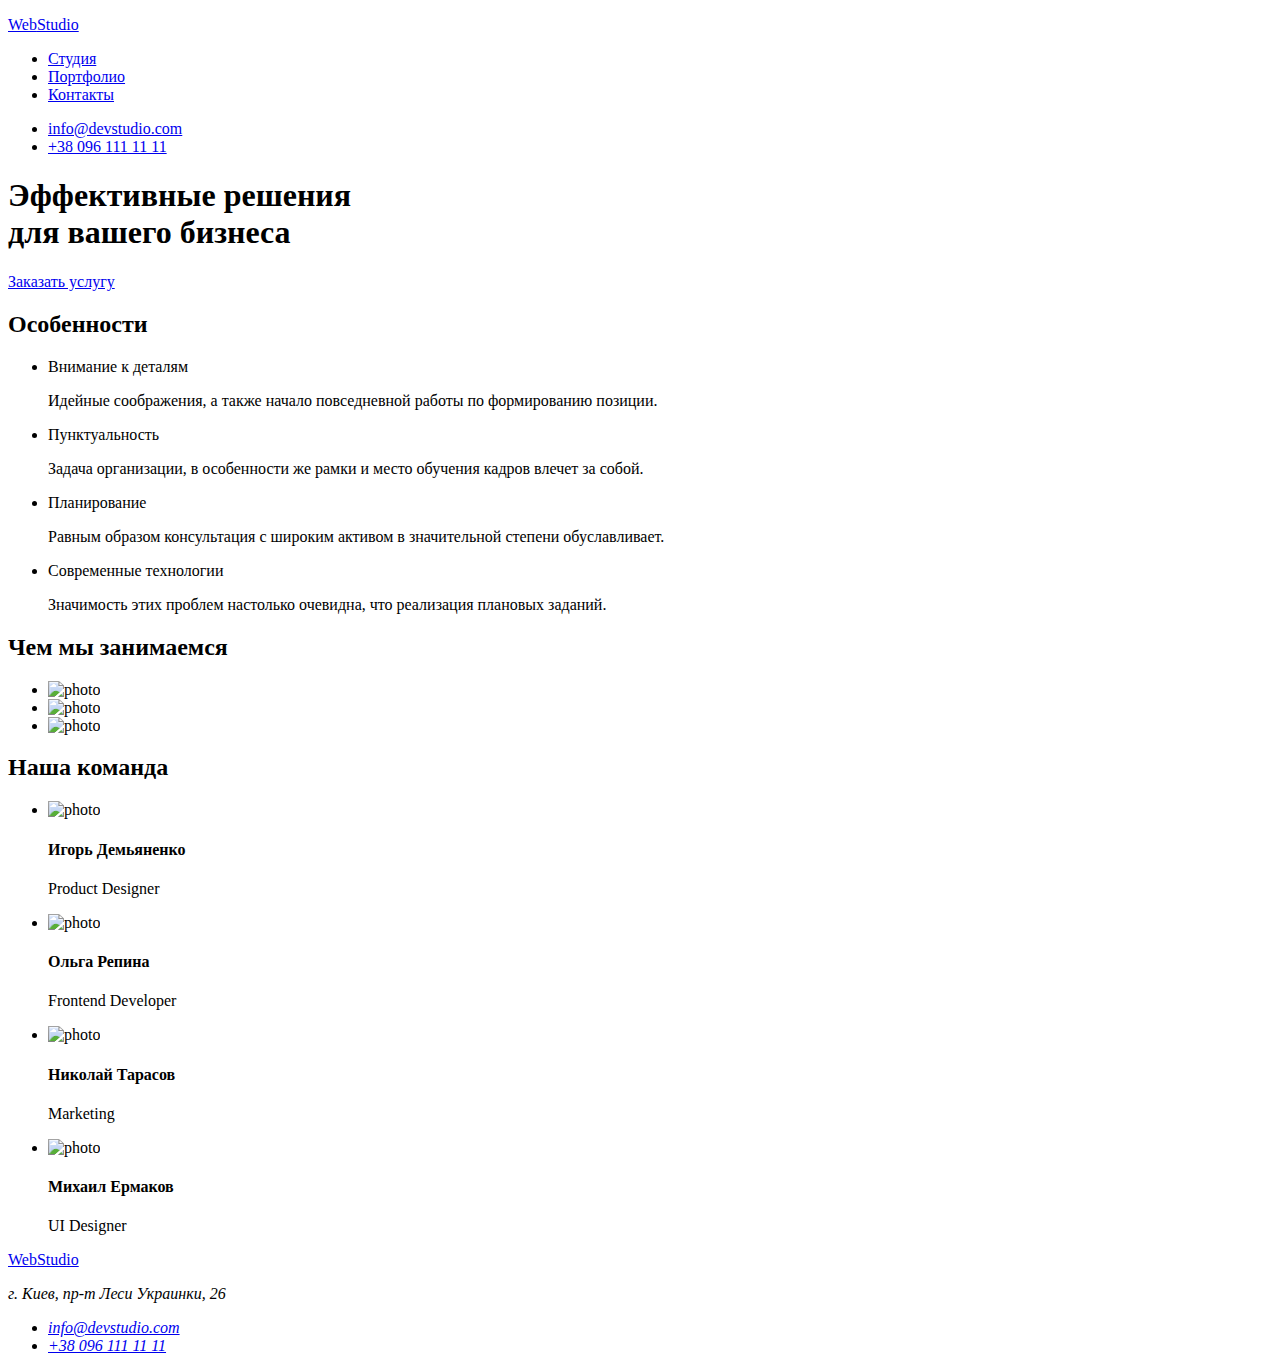
==== index.html @ 4bb5bd7a "create index html" ====
<!DOCTYPE html>
<html lang="ru">

<head>
    <meta charset="UTF-8" />
    <meta name="viewport" content="width=device-width, initial-scale=1.0" />
    <title>Главная</title>
    <!-- =fallback заменяем =swap не скачет шрифт-->
    <link
        href="https://fonts.googleapis.com/css2?family=Raleway:wght@700&amp;family=Roboto:wght@400;500;700;900&amp;display=fallback"
        rel="stylesheet" />
    <link rel="stylesheet" href="./CSS/normalize.css" />
    <link rel="stylesheet" href="./CSS/style.css" />
</head>

<body>
    <header>
        <!-- шапка, навигация -->
        <nav>
            <p class="logo">
                <a href="#" class="focused"><span class="logo-blue">Web</span>Studio</a>
            </p>
            <ul class="main-menu list">
                <li class="main-menu item">
                    <a href="#" class="focused current">Студия</a>
                </li>
                <li class="main-menu item">
                    <a href="./portfolio.html" class="focused">Портфолио</a>
                </li>
                <li class="main-menu-item">
                    <a href="#contact" class="focused">Контакты</a>
                </li>
            </ul>
        </nav>
        <!-- шапка, контакты контакты не навигация!-->
        <ul class="main-menu contact list">
            <li class="main-menu contact item">
                <a href="mailto:info@devstudio.com" class="focused contact-link">info@devstudio.com</a>
            </li>
            <li class="main-menu contact item">
                <a href="tel:+380961111111" class="focused contact-link">+38 096 111 11 11</a>
            </li>
        </ul>
    </header>
    <!-- тело -->
    <main class="main-content">
        <!-- баннер -->

        <div class="picture-banner">
            <section>
                <h1 class="order-title">Эффективные решения<br />для вашего бизнеса</h1>
                <a href="#" class="button">Заказать услугу</a>
            </section>
        </div>

        <!--  особенности -->
        <section class="features">
            <h2 class="features-title">Особенности</h2>
            <!-- скрыть элемент  -->

            <ul class="features-list list">
                <li class="features-list-item">
                    <p class="features-uppercase">Внимание к деталям</p>
                    <span class="features-list-text">Идейные соображения, а также начало повседневной работы по
                        формированию
                        позиции.</span>
                </li>
                <li class="features-list-item">
                    <p class="features-uppercase">Пунктуальность</p>
                    <span class="features-list-text">Задача организации, в особенности же рамки и место обучения кадров
                        влечет за собой.
                    </span>
                </li>
                <li class="features-list-item">
                    <p class="features-uppercase">Планирование</p>
                    <span class="features-list-text">Равным образом консультация с широким активом в значительной
                        степени
                        обуславливает.</span>
                </li>
                <li class="features-list-item">
                    <p class="features-uppercase">Современные технологии</p>
                    <span class="features-list-text">
                        Значимость этих проблем настолько очевидна, что реализация плановых заданий.
                    </span>
                </li>
            </ul>
        </section>
        <!-- чем мы занимаемся -->
        <section class="direction">
            <h2 class="direction-title">Чем мы занимаемся</h2>
            <ul class="direction-list list">
                <li class="direction-list-item">
                    <img src="images/box1.jpg" alt="photo" width="370" />
                </li>
                <li class="direction-list-item">
                    <img src="images/box2.jpg" alt="photo" width="370" />
                </li>
                <li class="direction-list-item">
                    <img src="images/box3.jpg" alt="photo" width="370" />
                </li>
            </ul>
        </section>
        <!-- наша команда -->
        <section class="team">
            <h2 class="team-title">Наша команда</h2>
            <ul class="time-list list">
                <li class="team-list item">
                    <img src="images/team1.jpg" alt="photo" width="270" />
                    <h4 class="name">Игорь Демьяненко</h4>
                    <p class="subtitle">Product Designer</p>
                </li>
                <li class="team-list item">
                    <img src="images/team2.jpg" alt="photo" width="270" />
                    <h4 class="name">Ольга Репина</h4>
                    <p class="subtitle">Frontend Developer</p>
                </li>
                <li class="team-list item">
                    <img src="images/team3.jpg" alt="photo" width="270" />
                    <h4 class="name">Николай Тарасов</h4>
                    <p class="subtitle">Marketing</p>
                </li>
                <li class="team-list item">
                    <img src="images/team4.jpg" alt="photo" width="270" />
                    <h4 class="name">Михаил Ермаков</h4>
                    <p class="subtitle">UI Designer</p>
                </li>
            </ul>
        </section>
    </main>
    <!-- подвал, лого и контакты -->
    <footer id="contact" class="main-footer">
        <p class="logo">
            <a href="#" class="focused logo-half"><span class="logo-blue">Web</span>Studio</a>
        </p>
        <address class="main-footer-addressbar">
            г. Киев, пр-т Леси Украинки, 26
        </address>
        <address>
            <ul class="list">
                <li>
                    <a href="mailto:info@devstudio.com" class="focused contact-link-footer">info@devstudio.com</a>
                </li>
                <li>
                    <a href="tel:+380961111111" class="focused contact-link-footer">+38 096 111 11 11</a>
                </li>
            </ul>
        </address>
    </footer>
</body>

</html>
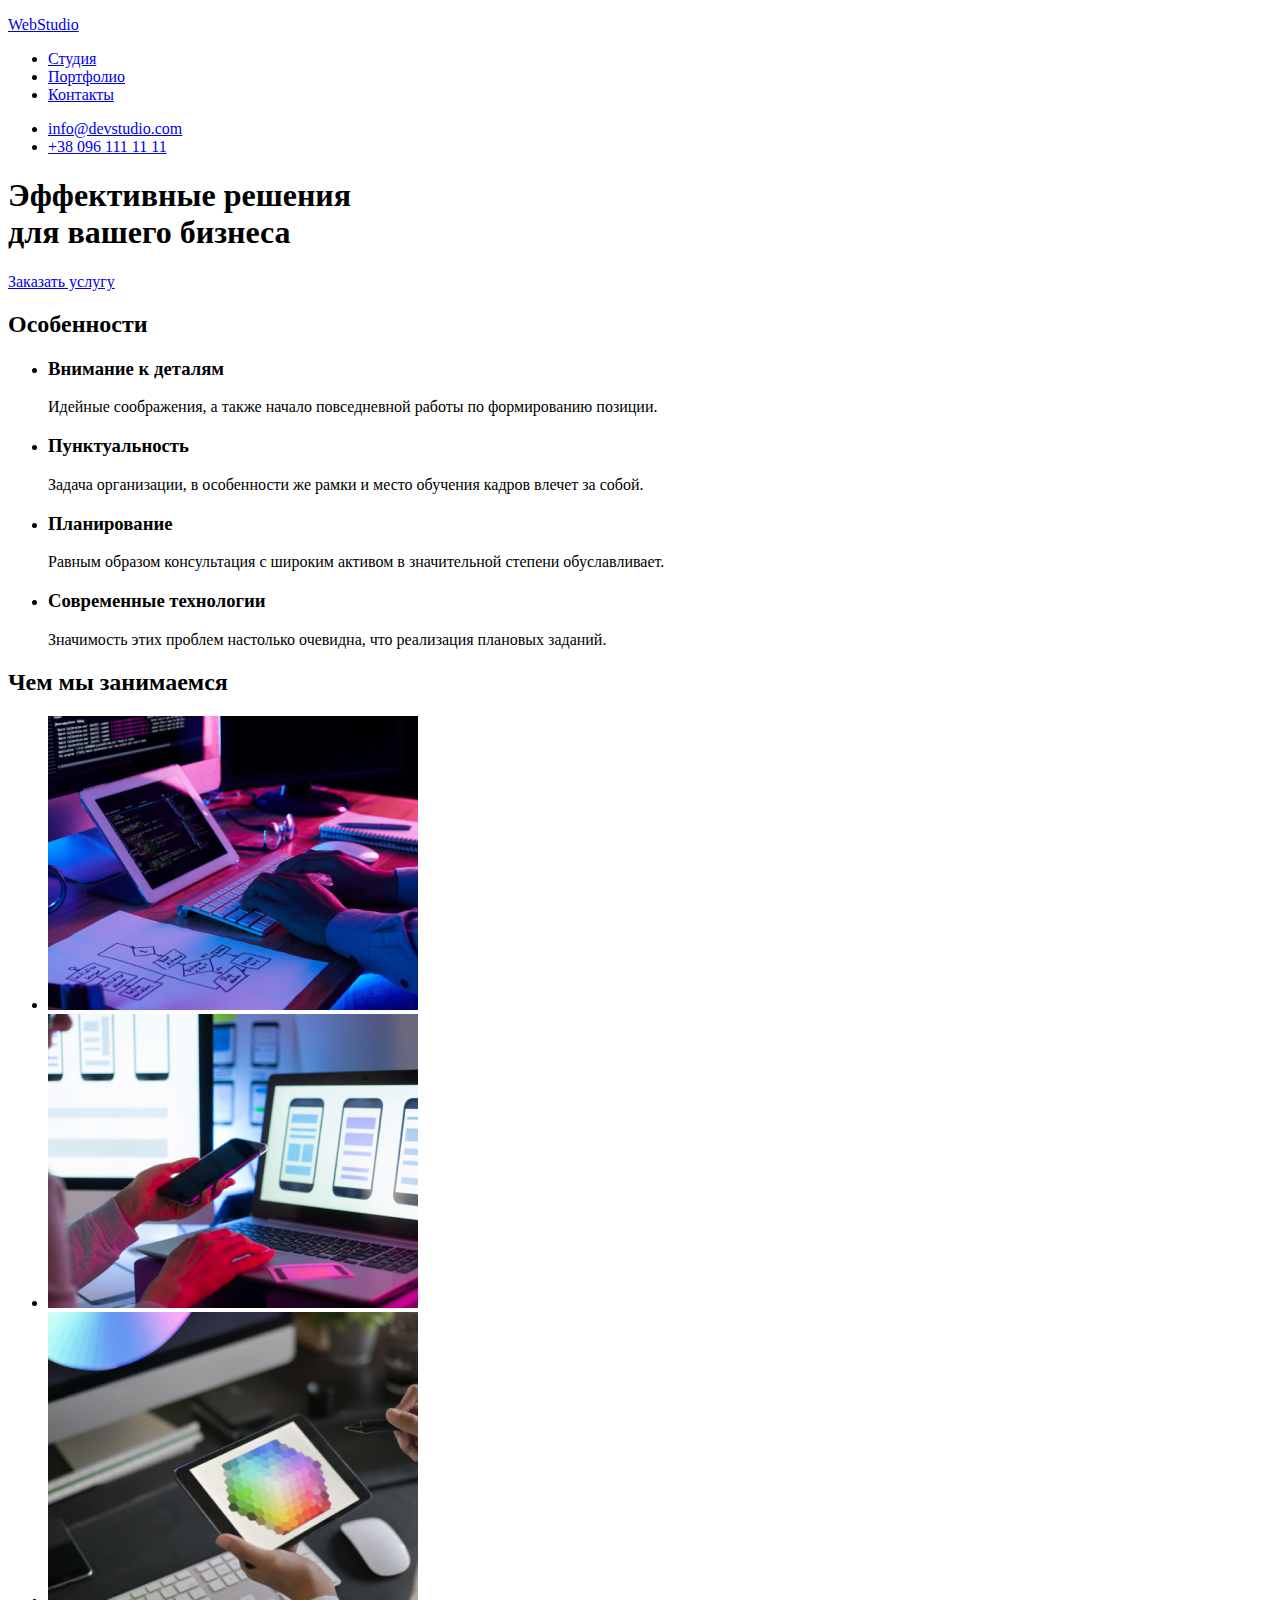
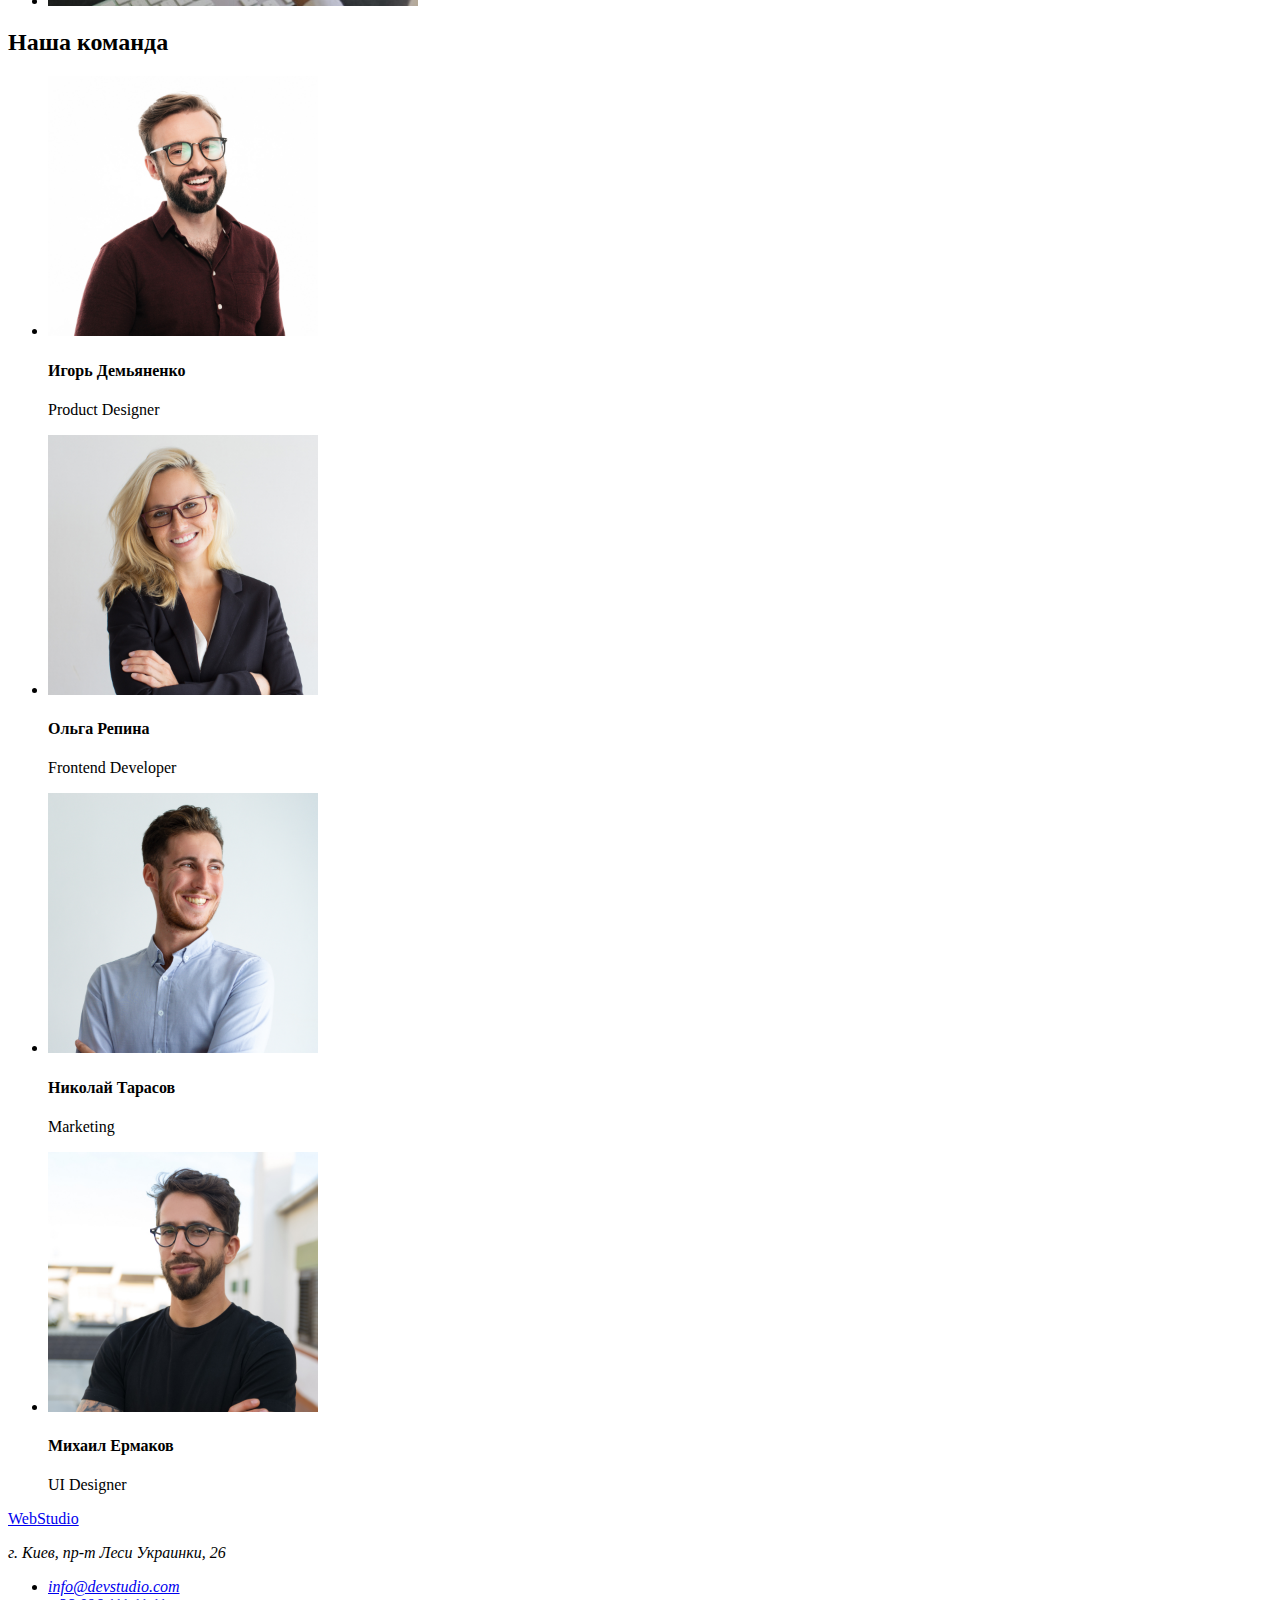
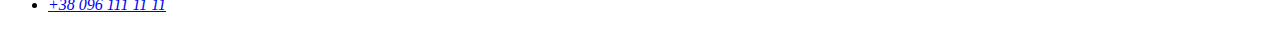
==== commit b7f27d91: "geometry" ====
--- a/index.html
+++ b/index.html
@@ -1,151 +1,175 @@
 <!DOCTYPE html>
 <html lang="ru">
-
-<head>
+  <head>
     <meta charset="UTF-8" />
     <meta name="viewport" content="width=device-width, initial-scale=1.0" />
     <title>Главная</title>
     <!-- =fallback заменяем =swap не скачет шрифт-->
     <link
-        href="https://fonts.googleapis.com/css2?family=Raleway:wght@700&amp;family=Roboto:wght@400;500;700;900&amp;display=fallback"
-        rel="stylesheet" />
+      href="https://fonts.googleapis.com/css2?family=Raleway:wght@700&amp;family=Roboto:wght@400;500;700;900&amp;display=fallback"
+      rel="stylesheet"
+    />
     <link rel="stylesheet" href="./CSS/normalize.css" />
     <link rel="stylesheet" href="./CSS/style.css" />
-</head>
+  </head>
 
-<body>
+  <body>
     <header>
-        <!-- шапка, навигация -->
-        <nav>
-            <p class="logo">
-                <a href="#" class="focused"><span class="logo-blue">Web</span>Studio</a>
-            </p>
-            <ul class="main-menu list">
-                <li class="main-menu item">
-                    <a href="#" class="focused current">Студия</a>
-                </li>
-                <li class="main-menu item">
-                    <a href="./portfolio.html" class="focused">Портфолио</a>
-                </li>
-                <li class="main-menu-item">
-                    <a href="#contact" class="focused">Контакты</a>
-                </li>
-            </ul>
+      <!-- шапка, навигация -->
+      <div class="nav-container">
+        <nav class="header">
+          <p class="logo">
+            <a href="#" class="focused"><span class="logo-blue">Web</span>Studio</a>
+          </p>
+          <ul class="main-menu list">
+            <li class="item">
+              <a href="#" class="focused current">Студия</a>
+            </li>
+            <li class="item">
+              <a href="./portfolio.html" class="focused">Портфолио</a>
+            </li>
+            <li class="main-menu item">
+              <a href="#contact" class="focused">Контакты</a>
+            </li>
+          </ul>
         </nav>
         <!-- шапка, контакты контакты не навигация!-->
         <ul class="main-menu contact list">
-            <li class="main-menu contact item">
-                <a href="mailto:info@devstudio.com" class="focused contact-link">info@devstudio.com</a>
-            </li>
-            <li class="main-menu contact item">
-                <a href="tel:+380961111111" class="focused contact-link">+38 096 111 11 11</a>
-            </li>
+          <li class="item">
+            <a href="mailto:info@devstudio.com" class="focused contact-link">info@devstudio.com</a>
+          </li>
+          <li class="item">
+            <a href="tel:+380961111111" class="focused contact-link">+38 096 111 11 11</a>
+          </li>
         </ul>
+      </div>
     </header>
     <!-- тело -->
     <main class="main-content">
-        <!-- баннер -->
+      <!-- баннер -->
+      <section class="maxindented picture-banner">
+        <div class="container-banner">
+          <h1 class="order-title">Эффективные решения<br />для вашего бизнеса</h1>
+          <a href="#" class="button">Заказать услугу</a>
+        </div>
+      </section>
+      <!--  особенности -->
+      <section>
+        <div class="container">
+          <h2 class="features-title">Особенности</h2>
+          <!-- скрыть элемент -->
+          <ul class="list flexlist featureslist">
+            <li class="fourrowel featureselement">
+              <h3 class="features-uppercase">Внимание к деталям</h3>
+              <p class="featurestext">
+                Идейные соображения, а также начало повседневной работы по формированию позиции.
+              </p>
+            </li>
+            <li class="fourrowel featureselement">
+              <h3 class="features-uppercase">Пунктуальность</h3>
+              <p class="featurestext">
+                Задача организации, в особенности же рамки и место обучения кадров влечет за собой.
+              </p>
+            </li>
+            <li class="fourrowel featureselement">
+              <h3 class="features-uppercase">Планирование</h3>
+              <p class="featurestext">
+                Равным образом консультация с широким активом в значительной степени обуславливает.
+              </p>
+            </li>
+            <li class="fourrowel featureselement">
+              <h3 class="features-uppercase">Современные технологии</h3>
+              <p class="featurestext">
+                Значимость этих проблем настолько очевидна, что реализация плановых заданий.
+              </p>
+            </li>
+          </ul>
+        </div>
+      </section>
+      <!-- чем мы занимаемся -->
+      <section class="indented">
+        <div class="container">
+          <h2>Чем мы занимаемся</h2>
+          <ul class="list flexlist dolist">
+            <li class="flexelement doelement">
+              <img src="./images/box1.jpg" alt="photo" width="370" class="img" />
+            </li>
+            <li class="flexelement doelement">
+              <img src="./images/box2.jpg" alt="photo" width="370" class="img" />
+            </li>
+            <li class="flexelement doelement">
+              <img src="./images/box3.jpg" alt="photo" width="370" class="img" />
+            </li>
+          </ul>
+        </div>
+      </section>
+      <!-- наша команда -->
 
-        <div class="picture-banner">
-            <section>
-                <h1 class="order-title">Эффективные решения<br />для вашего бизнеса</h1>
-                <a href="#" class="button">Заказать услугу</a>
-            </section>
+      <section class="indented team">
+        <div class="container">
+          <h2>Наша команда</h2>
+          <ul class="list flexlist comlist">
+            <li class="item fourrowel comelement">
+              <!-- <a href="" class="link"> -->
+              <img src="./images/team1.jpg" alt="photo" width="270" class="img" />
+              <div class="middling comcontent">
+                <h4 class="name">Игорь Демьяненко</h4>
+                <p class="subtitle">Product Designer</p>
+              </div>
+              <!-- </a> -->
+            </li>
+            <li class="item fourrowel comelement">
+              <!-- <a href="" class="link">-->
+              <img src="./images/team2.jpg" alt="photo" width="270" class="img" />
+              <div class="middling comcontent">
+                <h4 class="name">Ольга Репина</h4>
+                <p class="subtitle">Frontend Developer</p>
+              </div>
+              <!-- </a> -->
+            </li>
+            <li class="item fourrowel comelement">
+              <!-- <a href="" class="link"> -->
+              <img src="./images/team3.jpg" alt="photo" width="270" class="img" />
+              <div class="middling comcontent">
+                <h4 class="name">Николай Тарасов</h4>
+                <p class="subtitle">Marketing</p>
+              </div>
+              <!-- </a> -->
+            </li>
+            <li class="item fourrowel comelement">
+              <!-- <a href="" class="link">-->
+              <img src="./images/team4.jpg" alt="photo" width="270" class="img" />
+
+              <div class="middling comcontent">
+                <h4 class="name">Михаил Ермаков</h4>
+                <p class="subtitle">UI Designer</p>
+              </div>
+              <!-- </a> -->
+            </li>
+          </ul>
         </div>
-
-        <!--  особенности -->
-        <section class="features">
-            <h2 class="features-title">Особенности</h2>
-            <!-- скрыть элемент  -->
-
-            <ul class="features-list list">
-                <li class="features-list-item">
-                    <p class="features-uppercase">Внимание к деталям</p>
-                    <span class="features-list-text">Идейные соображения, а также начало повседневной работы по
-                        формированию
-                        позиции.</span>
-                </li>
-                <li class="features-list-item">
-                    <p class="features-uppercase">Пунктуальность</p>
-                    <span class="features-list-text">Задача организации, в особенности же рамки и место обучения кадров
-                        влечет за собой.
-                    </span>
-                </li>
-                <li class="features-list-item">
-                    <p class="features-uppercase">Планирование</p>
-                    <span class="features-list-text">Равным образом консультация с широким активом в значительной
-                        степени
-                        обуславливает.</span>
-                </li>
-                <li class="features-list-item">
-                    <p class="features-uppercase">Современные технологии</p>
-                    <span class="features-list-text">
-                        Значимость этих проблем настолько очевидна, что реализация плановых заданий.
-                    </span>
-                </li>
-            </ul>
-        </section>
-        <!-- чем мы занимаемся -->
-        <section class="direction">
-            <h2 class="direction-title">Чем мы занимаемся</h2>
-            <ul class="direction-list list">
-                <li class="direction-list-item">
-                    <img src="images/box1.jpg" alt="photo" width="370" />
-                </li>
-                <li class="direction-list-item">
-                    <img src="images/box2.jpg" alt="photo" width="370" />
-                </li>
-                <li class="direction-list-item">
-                    <img src="images/box3.jpg" alt="photo" width="370" />
-                </li>
-            </ul>
-        </section>
-        <!-- наша команда -->
-        <section class="team">
-            <h2 class="team-title">Наша команда</h2>
-            <ul class="time-list list">
-                <li class="team-list item">
-                    <img src="images/team1.jpg" alt="photo" width="270" />
-                    <h4 class="name">Игорь Демьяненко</h4>
-                    <p class="subtitle">Product Designer</p>
-                </li>
-                <li class="team-list item">
-                    <img src="images/team2.jpg" alt="photo" width="270" />
-                    <h4 class="name">Ольга Репина</h4>
-                    <p class="subtitle">Frontend Developer</p>
-                </li>
-                <li class="team-list item">
-                    <img src="images/team3.jpg" alt="photo" width="270" />
-                    <h4 class="name">Николай Тарасов</h4>
-                    <p class="subtitle">Marketing</p>
-                </li>
-                <li class="team-list item">
-                    <img src="images/team4.jpg" alt="photo" width="270" />
-                    <h4 class="name">Михаил Ермаков</h4>
-                    <p class="subtitle">UI Designer</p>
-                </li>
-            </ul>
-        </section>
+      </section>
     </main>
     <!-- подвал, лого и контакты -->
     <footer id="contact" class="main-footer">
-        <p class="logo">
-            <a href="#" class="focused logo-half"><span class="logo-blue">Web</span>Studio</a>
+      <div class="container">
+        <p class="footer logo">
+          <a href="#" class="focused logo-half"><span class="logo-blue">Web</span>Studio</a>
         </p>
-        <address class="main-footer-addressbar">
-            г. Киев, пр-т Леси Украинки, 26
+        <address class="main-footer-addressbar">г. Киев, пр-т Леси Украинки, 26</address>
+        <address>
+          <ul class="footerlist list">
+            <li class="item">
+              <a href="mailto:info@devstudio.com" class="focused contact-link-footer"
+                >info@devstudio.com</a
+              >
+            </li>
+            <li class="item">
+              <a href="tel:+380961111111" class="focused contact-link-footer">+38 096 111 11 11</a>
+            </li>
+          </ul>
         </address>
-        <address>
-            <ul class="list">
-                <li>
-                    <a href="mailto:info@devstudio.com" class="focused contact-link-footer">info@devstudio.com</a>
-                </li>
-                <li>
-                    <a href="tel:+380961111111" class="focused contact-link-footer">+38 096 111 11 11</a>
-                </li>
-            </ul>
-        </address>
+      </div>
     </footer>
-</body>
-
-</html>+  </body>
+</html>
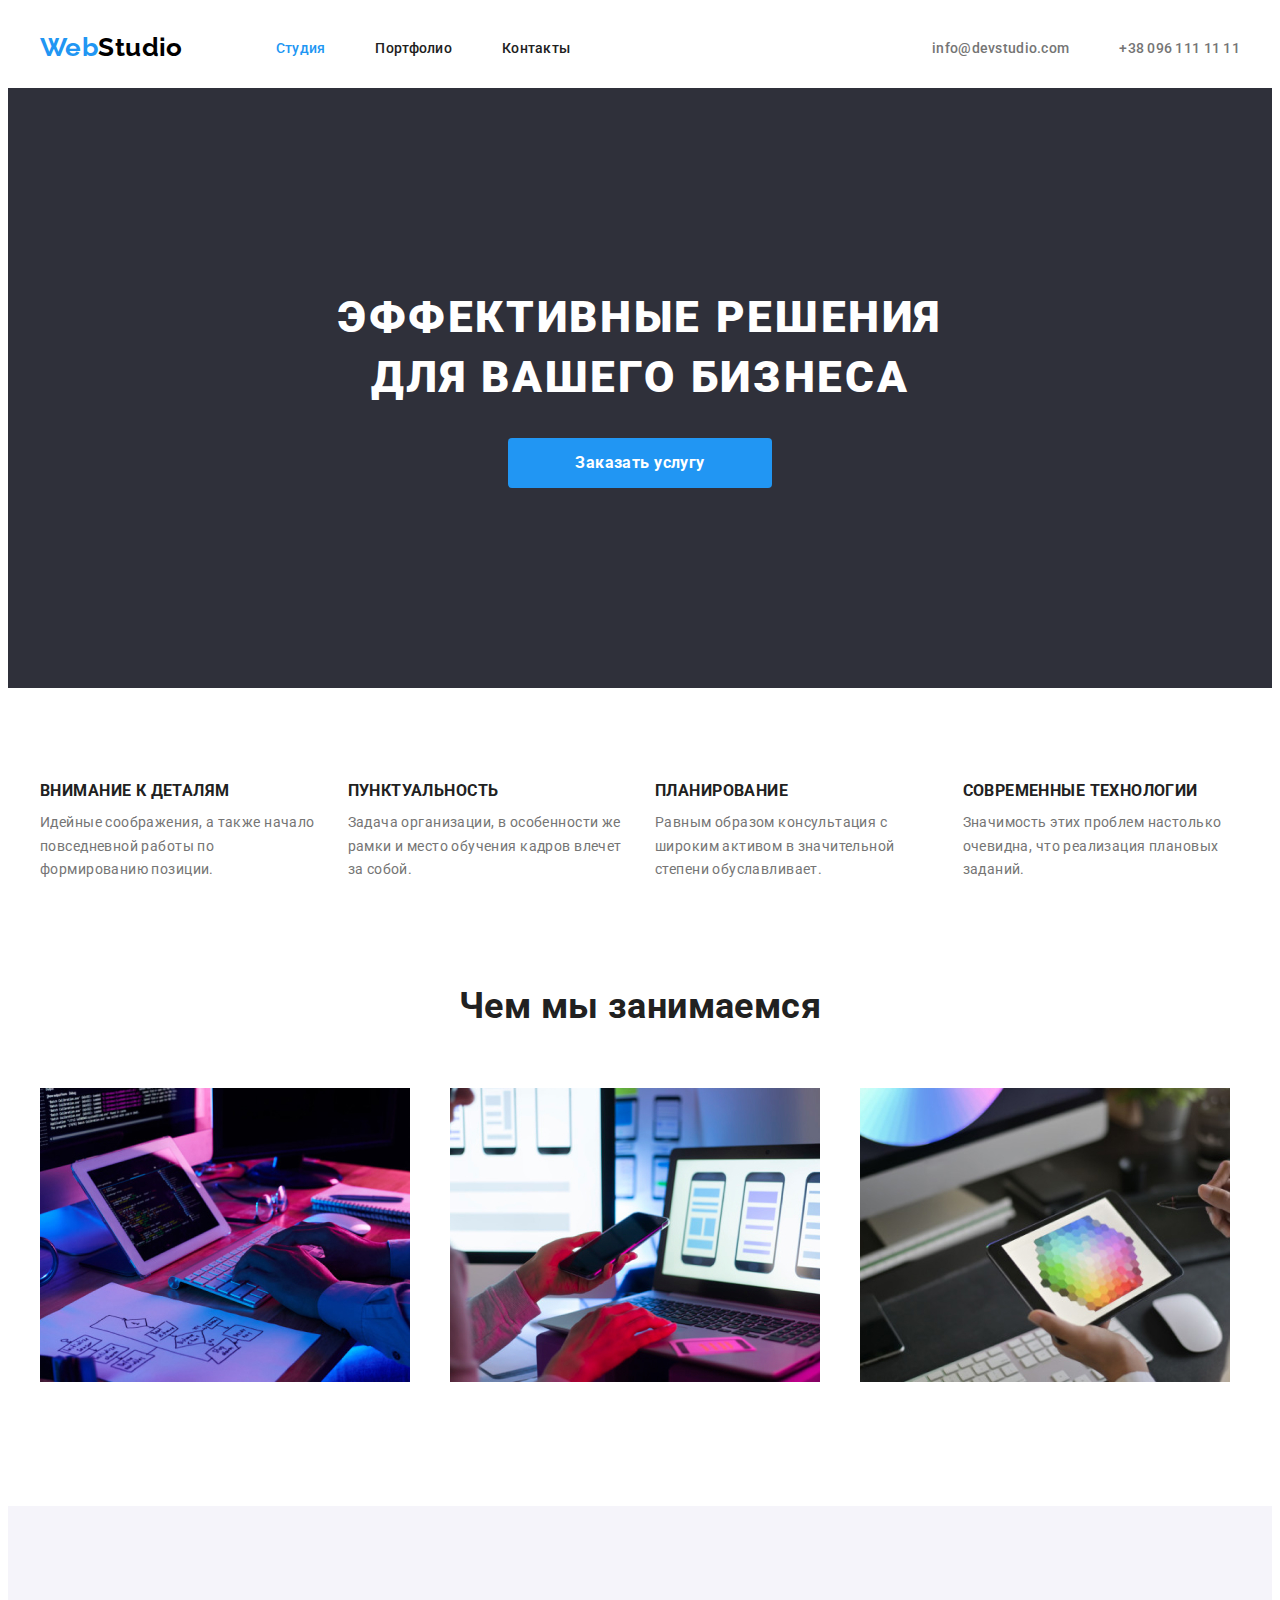
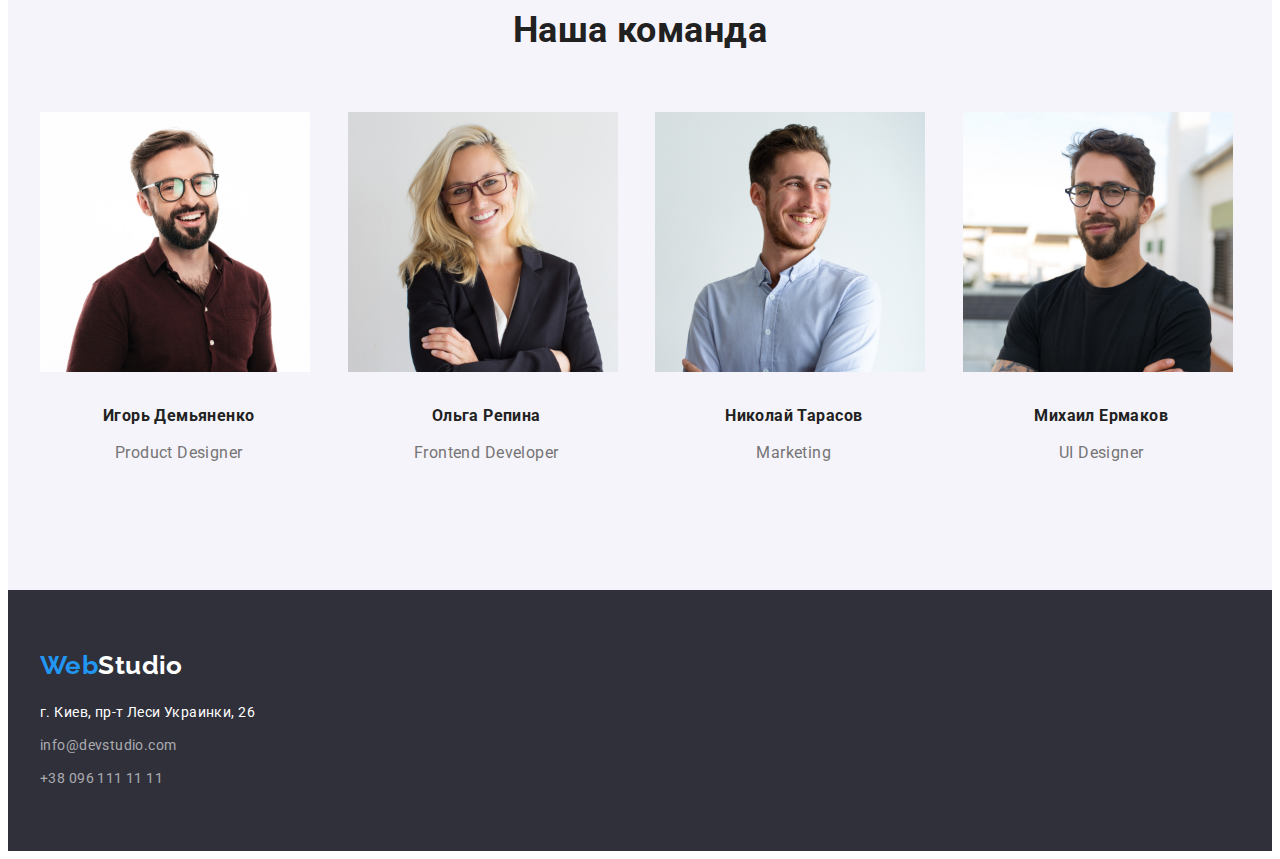
==== commit 28bdead9: "Update index.html" ====
--- a/index.html
+++ b/index.html
@@ -1,175 +1,174 @@
 <!DOCTYPE html>
 <html lang="ru">
-  <head>
-    <meta charset="UTF-8" />
-    <meta name="viewport" content="width=device-width, initial-scale=1.0" />
-    <title>Главная</title>
-    <!-- =fallback заменяем =swap не скачет шрифт-->
-    <link
-      href="https://fonts.googleapis.com/css2?family=Raleway:wght@700&amp;family=Roboto:wght@400;500;700;900&amp;display=fallback"
-      rel="stylesheet"
-    />
-    <link rel="stylesheet" href="./CSS/normalize.css" />
-    <link rel="stylesheet" href="./CSS/style.css" />
-  </head>
 
-  <body>
-    <header>
-      <!-- шапка, навигация -->
-      <div class="nav-container">
-        <nav class="header">
-          <p class="logo">
-            <a href="#" class="focused"><span class="logo-blue">Web</span>Studio</a>
-          </p>
-          <ul class="main-menu list">
-            <li class="item">
-              <a href="#" class="focused current">Студия</a>
-            </li>
-            <li class="item">
-              <a href="./portfolio.html" class="focused">Портфолио</a>
-            </li>
-            <li class="main-menu item">
-              <a href="#contact" class="focused">Контакты</a>
-            </li>
-          </ul>
-        </nav>
-        <!-- шапка, контакты контакты не навигация!-->
-        <ul class="main-menu contact list">
+<head>
+  <meta charset="UTF-8" />
+  <meta name="viewport" content="width=device-width, initial-scale=1.0" />
+  <title>Главная</title>
+  <!-- =fallback заменяем =swap не скачет шрифт-->
+  <link
+    href="https://fonts.googleapis.com/css2?family=Raleway:wght@700&amp;family=Roboto:wght@400;500;700;900&amp;display=fallback"
+    rel="stylesheet" />
+  <link rel="stylesheet" href="./CSS/normalize.css" />
+  <link rel="stylesheet" href="css/style.css">
+</head>
+
+<body>
+  <header>
+    <!-- шапка, навигация -->
+    <div class="nav-container">
+      <nav class="header">
+        <p class="logo">
+          <a href="#" class="focused"><span class="logo-blue">Web</span>Studio</a>
+        </p>
+        <ul class="main-menu list">
           <li class="item">
-            <a href="mailto:info@devstudio.com" class="focused contact-link">info@devstudio.com</a>
+            <a href="#" class="focused current">Студия</a>
           </li>
           <li class="item">
-            <a href="tel:+380961111111" class="focused contact-link">+38 096 111 11 11</a>
+            <a href="./portfolio.html" class="focused">Портфолио</a>
+          </li>
+          <li class="main-menu item">
+            <a href="#contact" class="focused">Контакты</a>
+          </li>
+        </ul>
+      </nav>
+      <!-- шапка, контакты контакты не навигация!-->
+      <ul class="main-menu contact list">
+        <li class="item">
+          <a href="mailto:info@devstudio.com" class="focused contact-link">info@devstudio.com</a>
+        </li>
+        <li class="item">
+          <a href="tel:+380961111111" class="focused contact-link">+38 096 111 11 11</a>
+        </li>
+      </ul>
+    </div>
+  </header>
+  <!-- тело -->
+  <main class="main-content">
+    <!-- баннер -->
+    <section class="maxindented picture-banner">
+      <div class="container-banner">
+        <h1 class="order-title">Эффективные решения<br />для вашего бизнеса</h1>
+        <a href="#" class="button">Заказать услугу</a>
+      </div>
+    </section>
+    <!--  особенности -->
+    <section>
+      <div class="container">
+        <h2 class="features-title">Особенности</h2>
+        <!-- скрыть элемент -->
+        <ul class="list flexlist featureslist">
+          <li class="fourrowel featureselement">
+            <h3 class="features-uppercase">Внимание к деталям</h3>
+            <p class="featurestext">
+              Идейные соображения, а также начало повседневной работы по формированию позиции.
+            </p>
+          </li>
+          <li class="fourrowel featureselement">
+            <h3 class="features-uppercase">Пунктуальность</h3>
+            <p class="featurestext">
+              Задача организации, в особенности же рамки и место обучения кадров влечет за собой.
+            </p>
+          </li>
+          <li class="fourrowel featureselement">
+            <h3 class="features-uppercase">Планирование</h3>
+            <p class="featurestext">
+              Равным образом консультация с широким активом в значительной степени обуславливает.
+            </p>
+          </li>
+          <li class="fourrowel featureselement">
+            <h3 class="features-uppercase">Современные технологии</h3>
+            <p class="featurestext">
+              Значимость этих проблем настолько очевидна, что реализация плановых заданий.
+            </p>
           </li>
         </ul>
       </div>
-    </header>
-    <!-- тело -->
-    <main class="main-content">
-      <!-- баннер -->
-      <section class="maxindented picture-banner">
-        <div class="container-banner">
-          <h1 class="order-title">Эффективные решения<br />для вашего бизнеса</h1>
-          <a href="#" class="button">Заказать услугу</a>
-        </div>
-      </section>
-      <!--  особенности -->
-      <section>
-        <div class="container">
-          <h2 class="features-title">Особенности</h2>
-          <!-- скрыть элемент -->
-          <ul class="list flexlist featureslist">
-            <li class="fourrowel featureselement">
-              <h3 class="features-uppercase">Внимание к деталям</h3>
-              <p class="featurestext">
-                Идейные соображения, а также начало повседневной работы по формированию позиции.
-              </p>
-            </li>
-            <li class="fourrowel featureselement">
-              <h3 class="features-uppercase">Пунктуальность</h3>
-              <p class="featurestext">
-                Задача организации, в особенности же рамки и место обучения кадров влечет за собой.
-              </p>
-            </li>
-            <li class="fourrowel featureselement">
-              <h3 class="features-uppercase">Планирование</h3>
-              <p class="featurestext">
-                Равным образом консультация с широким активом в значительной степени обуславливает.
-              </p>
-            </li>
-            <li class="fourrowel featureselement">
-              <h3 class="features-uppercase">Современные технологии</h3>
-              <p class="featurestext">
-                Значимость этих проблем настолько очевидна, что реализация плановых заданий.
-              </p>
-            </li>
-          </ul>
-        </div>
-      </section>
-      <!-- чем мы занимаемся -->
-      <section class="indented">
-        <div class="container">
-          <h2>Чем мы занимаемся</h2>
-          <ul class="list flexlist dolist">
-            <li class="flexelement doelement">
-              <img src="./images/box1.jpg" alt="photo" width="370" class="img" />
-            </li>
-            <li class="flexelement doelement">
-              <img src="./images/box2.jpg" alt="photo" width="370" class="img" />
-            </li>
-            <li class="flexelement doelement">
-              <img src="./images/box3.jpg" alt="photo" width="370" class="img" />
-            </li>
-          </ul>
-        </div>
-      </section>
-      <!-- наша команда -->
+    </section>
+    <!-- чем мы занимаемся -->
+    <section class="indented">
+      <div class="container">
+        <h2>Чем мы занимаемся</h2>
+        <ul class="list flexlist dolist">
+          <li class="flexelement doelement">
+            <img src="./images/box1.jpg" alt="photo" width="370" class="img" />
+          </li>
+          <li class="flexelement doelement">
+            <img src="./images/box2.jpg" alt="photo" width="370" class="img" />
+          </li>
+          <li class="flexelement doelement">
+            <img src="./images/box3.jpg" alt="photo" width="370" class="img" />
+          </li>
+        </ul>
+      </div>
+    </section>
+    <!-- наша команда -->
 
-      <section class="indented team">
-        <div class="container">
-          <h2>Наша команда</h2>
-          <ul class="list flexlist comlist">
-            <li class="item fourrowel comelement">
-              <!-- <a href="" class="link"> -->
-              <img src="./images/team1.jpg" alt="photo" width="270" class="img" />
-              <div class="middling comcontent">
-                <h4 class="name">Игорь Демьяненко</h4>
-                <p class="subtitle">Product Designer</p>
-              </div>
-              <!-- </a> -->
-            </li>
-            <li class="item fourrowel comelement">
-              <!-- <a href="" class="link">-->
-              <img src="./images/team2.jpg" alt="photo" width="270" class="img" />
-              <div class="middling comcontent">
-                <h4 class="name">Ольга Репина</h4>
-                <p class="subtitle">Frontend Developer</p>
-              </div>
-              <!-- </a> -->
-            </li>
-            <li class="item fourrowel comelement">
-              <!-- <a href="" class="link"> -->
-              <img src="./images/team3.jpg" alt="photo" width="270" class="img" />
-              <div class="middling comcontent">
-                <h4 class="name">Николай Тарасов</h4>
-                <p class="subtitle">Marketing</p>
-              </div>
-              <!-- </a> -->
-            </li>
-            <li class="item fourrowel comelement">
-              <!-- <a href="" class="link">-->
-              <img src="./images/team4.jpg" alt="photo" width="270" class="img" />
+    <section class="indented team">
+      <div class="container">
+        <h2>Наша команда</h2>
+        <ul class="list flexlist comlist">
+          <li class="item fourrowel comelement">
+            <!-- <a href="" class="link"> -->
+            <img src="./images/team1.jpg" alt="photo" width="270" class="img" />
+            <div class="middling comcontent">
+              <h4 class="name">Игорь Демьяненко</h4>
+              <p class="subtitle">Product Designer</p>
+            </div>
+            <!-- </a> -->
+          </li>
+          <li class="item fourrowel comelement">
+            <!-- <a href="" class="link">-->
+            <img src="./images/team2.jpg" alt="photo" width="270" class="img" />
+            <div class="middling comcontent">
+              <h4 class="name">Ольга Репина</h4>
+              <p class="subtitle">Frontend Developer</p>
+            </div>
+            <!-- </a> -->
+          </li>
+          <li class="item fourrowel comelement">
+            <!-- <a href="" class="link"> -->
+            <img src="./images/team3.jpg" alt="photo" width="270" class="img" />
+            <div class="middling comcontent">
+              <h4 class="name">Николай Тарасов</h4>
+              <p class="subtitle">Marketing</p>
+            </div>
+            <!-- </a> -->
+          </li>
+          <li class="item fourrowel comelement">
+            <!-- <a href="" class="link">-->
+            <img src="./images/team4.jpg" alt="photo" width="270" class="img" />
 
-              <div class="middling comcontent">
-                <h4 class="name">Михаил Ермаков</h4>
-                <p class="subtitle">UI Designer</p>
-              </div>
-              <!-- </a> -->
-            </li>
-          </ul>
-        </div>
-      </section>
-    </main>
-    <!-- подвал, лого и контакты -->
-    <footer id="contact" class="main-footer">
-      <div class="container">
-        <p class="footer logo">
-          <a href="#" class="focused logo-half"><span class="logo-blue">Web</span>Studio</a>
-        </p>
-        <address class="main-footer-addressbar">г. Киев, пр-т Леси Украинки, 26</address>
-        <address>
-          <ul class="footerlist list">
-            <li class="item">
-              <a href="mailto:info@devstudio.com" class="focused contact-link-footer"
-                >info@devstudio.com</a
-              >
-            </li>
-            <li class="item">
-              <a href="tel:+380961111111" class="focused contact-link-footer">+38 096 111 11 11</a>
-            </li>
-          </ul>
-        </address>
+            <div class="middling comcontent">
+              <h4 class="name">Михаил Ермаков</h4>
+              <p class="subtitle">UI Designer</p>
+            </div>
+            <!-- </a> -->
+          </li>
+        </ul>
       </div>
-    </footer>
-  </body>
-</html>
+    </section>
+  </main>
+  <!-- подвал, лого и контакты -->
+  <footer id="contact" class="main-footer">
+    <div class="container">
+      <p class="footer logo">
+        <a href="#" class="focused logo-half"><span class="logo-blue">Web</span>Studio</a>
+      </p>
+      <address class="main-footer-addressbar">г. Киев, пр-т Леси Украинки, 26</address>
+      <address>
+        <ul class="footerlist list">
+          <li class="item">
+            <a href="mailto:info@devstudio.com" class="focused contact-link-footer">info@devstudio.com</a>
+          </li>
+          <li class="item">
+            <a href="tel:+380961111111" class="focused contact-link-footer">+38 096 111 11 11</a>
+          </li>
+        </ul>
+      </address>
+    </div>
+  </footer>
+</body>
+
+</html>--- a/css/style.css
+++ b/css/style.css
@@ -0,0 +1,342 @@
+/* основныe свойства */
+
+:root {
+  --primary-text-color: #212121;
+  --primary-background-color: #ffffff;
+  --accent-color: #2196f3;
+  --btn-footer-color: #2f303a;
+  --logo-color: #000000;
+  --secondary-background: #f5f4fa;
+  --subtitle-text-color: #757575;
+  --opposite-text-color: #ffffff;
+}
+
+body {
+  font-family: 'Roboto', 'Verdana', 'Tahoma', sans-serif;
+  font-size: 14px;
+  line-height: 1.71;
+  letter-spacing: 0.03em;
+
+  background: var(--primary-background-color);
+  color: var(--primary-text-color);
+}
+
+/* утилиты сброс маркеров для всех списков */
+a {
+  text-decoration: none;
+}
+
+.list {
+  /* font-size: 0; */
+  list-style: none;
+  margin: 0px;
+  padding: 0px;
+}
+
+h3,
+h4,
+p {
+  margin: 0px;
+  padding: 0px;
+}
+
+.img {
+  display: block;
+  max-width: 100%;
+  height: auto;
+  padding: 0px;
+}
+
+/* геометрия */
+/* Основные  */
+.container {
+  margin-left: auto;
+  margin-right: auto;
+  padding-left: 15px;
+  padding-right: 15px;
+  width: 1200px;
+}
+
+.indented {
+  padding-top: 94px;
+  padding-bottom: 94px;
+}
+
+.flexelement,
+.portfolioelement {
+  width: calc((100% - 60px) / 3);
+  margin-right: 30px;
+  margin-bottom: 30px;
+}
+
+.flexlist {
+  display: flex;
+  flex-wrap: wrap;
+}
+
+.fourrowel {
+  width: calc((100% - 90px) / 4);
+  margin-right: 30px;
+}
+
+.flexlist .fourrowel:last-child,
+.flexlist .flexelement:last-child {
+  margin-right: 0;
+}
+
+/* индивидуальные */
+
+.nav-container {
+  display: flex;
+  align-items: center;
+  margin-left: auto;
+  margin-right: auto;
+  padding-left: 15px;
+  padding-right: 15px;
+  width: 1200px;
+}
+
+.maxindented {
+  padding-top: 200px;
+  padding-bottom: 200px;
+  margin-bottom: 94px;
+}
+
+.container-banner {
+  /* align-items: center; */
+  /* max-width: 696px;  - если ставить текст уезжает влево*/
+  text-align: center;
+  padding-left: 15px;
+  padding-right: 15px;
+}
+
+.order-title {
+  text-align: center;
+  margin-top: 0;
+  margin-bottom: 30px;
+  /* margin: 0 auto 30px;  если задать ширину, то центрировать можно маржин авто*/
+  /* outline: 1px solid red; убрать */
+
+  font-size: 44px;
+  font-weight: 900;
+  line-height: 1.363;
+  letter-spacing: 0.06em;
+  text-transform: uppercase;
+}
+
+.main-menu {
+  display: flex;
+  margin-left: 93px;
+}
+
+.contact {
+  margin-left: auto;
+}
+
+.main-menu .item+.item {
+  margin-left: 50px;
+}
+
+.comcontent {
+  padding: 30px;
+  text-align: center;
+}
+
+.name {
+  padding-bottom: 10px;
+
+}
+
+/* portfolio стр портфолио фильтры */
+.main-filters {
+  display: flex;
+  justify-content: center;
+}
+
+.main-filters .item+.item {
+  margin-left: 8px;
+}
+
+.portfolioelement:nth-child(3n) {
+  margin-right: 0;
+}
+
+.portfolioelement:nth-last-child(-n + 3) {
+  margin-bottom: 0;
+}
+
+.main-footer {
+  padding-top: 60px;
+  padding-bottom: 60px;
+}
+
+/* 
+.logo {
+    margin-bottom: 20px; - смещает вверх логотип
+
+} */
+
+.header {
+  /* padding-top: 24px;
+    padding-bottom: 25px; */
+  display: flex;
+  align-items: center;
+}
+
+.minindented {
+  margin-bottom: 50px;
+}
+
+
+li div.signature {
+  padding: 20px 24px;
+  text-align: left;
+}
+
+.signature .subtitle {
+  text-align: left;
+}
+
+.features-title {
+  display: none;
+}
+
+/* логотип */
+.logo .focused {
+  margin-top: 0;
+  font-family: Raleway;
+  font-size: 26px;
+  font-weight: 700;
+  line-height: 1.192;
+  color: var(--logo-color);
+}
+
+.logo .logo-half {
+  color: var(--opposite-text-color);
+}
+
+.logo-blue {
+  color: #2196f3;
+}
+
+/* заголовки */
+h2 {
+  margin-top: 0;
+  margin-bottom: 50px;
+  font-size: 36px;
+  text-align: center;
+}
+
+li .title {
+  /* padding-top: 20px; */
+  padding-bottom: 4px;
+  font-weight: 700;
+  font-size: 18px;
+  letter-spacing: 0.06em;
+  color: var(--primary-text-color);
+}
+
+.middling {
+  font-size: 16px;
+}
+
+.team {
+  background: var(--secondary-background);
+}
+
+.subtitle {
+  color: var(--subtitle-text-color);
+}
+
+/*footer подвал */
+.footer a {
+  display: inline-block;
+  margin-bottom: 20px;
+}
+
+.footerlist li:first-child {
+  margin-top: 9px;
+  margin-bottom: 9px;
+}
+
+footer,
+.picture-banner {
+  color: var(--opposite-text-color);
+  background: var(--btn-footer-color);
+}
+
+.list .contact-link-footer {
+  color: rgba(255, 255, 255, 0.6);
+}
+
+.item .contact-link,
+.featurestext {
+  color: var(--subtitle-text-color);
+}
+
+/* подстили */
+
+/* кнопка-ссылка */
+.button {
+  display: inline-block;
+  min-width: 200px;
+  padding: 10px 32px;
+  border-radius: 4px;
+  border: none;
+  font-weight: 700;
+  font-size: 16px;
+  line-height: 1.875;
+  text-align: center;
+  background: var(--accent-color);
+  color: var(--opposite-text-color);
+}
+
+.focused-button {
+  display: inline-block;
+  min-width: 73px;
+  /* text-align: center; */
+  border: none;
+  border-radius: 4px;
+  height: 38px;
+  padding: 6px 22px;
+  font-weight: 500;
+  background: var(--secondary-background);
+}
+
+.focused-button:hover,
+.focused-button:focus {
+  background: var(--accent-color);
+  color: var(--opposite-text-color);
+}
+
+.features-uppercase {
+  margin-top: 0;
+  margin-bottom: 10px;
+  font-weight: 700;
+  text-transform: uppercase;
+  line-height: 1.142;
+}
+
+.main-menu .focused {
+  display: block;
+  padding-top: 32px;
+  padding-bottom: 32px;
+  font-weight: 500;
+  line-height: 1.142;
+  letter-spacing: 0.02em;
+}
+
+address {
+  font-style: normal;
+}
+
+.focused {
+  font-weight: 400;
+  color: var(--primary-text-color);
+}
+
+.main-menu .focused.current,
+.focused:hover,
+.focused:focus {
+  color: var(--accent-color);
+}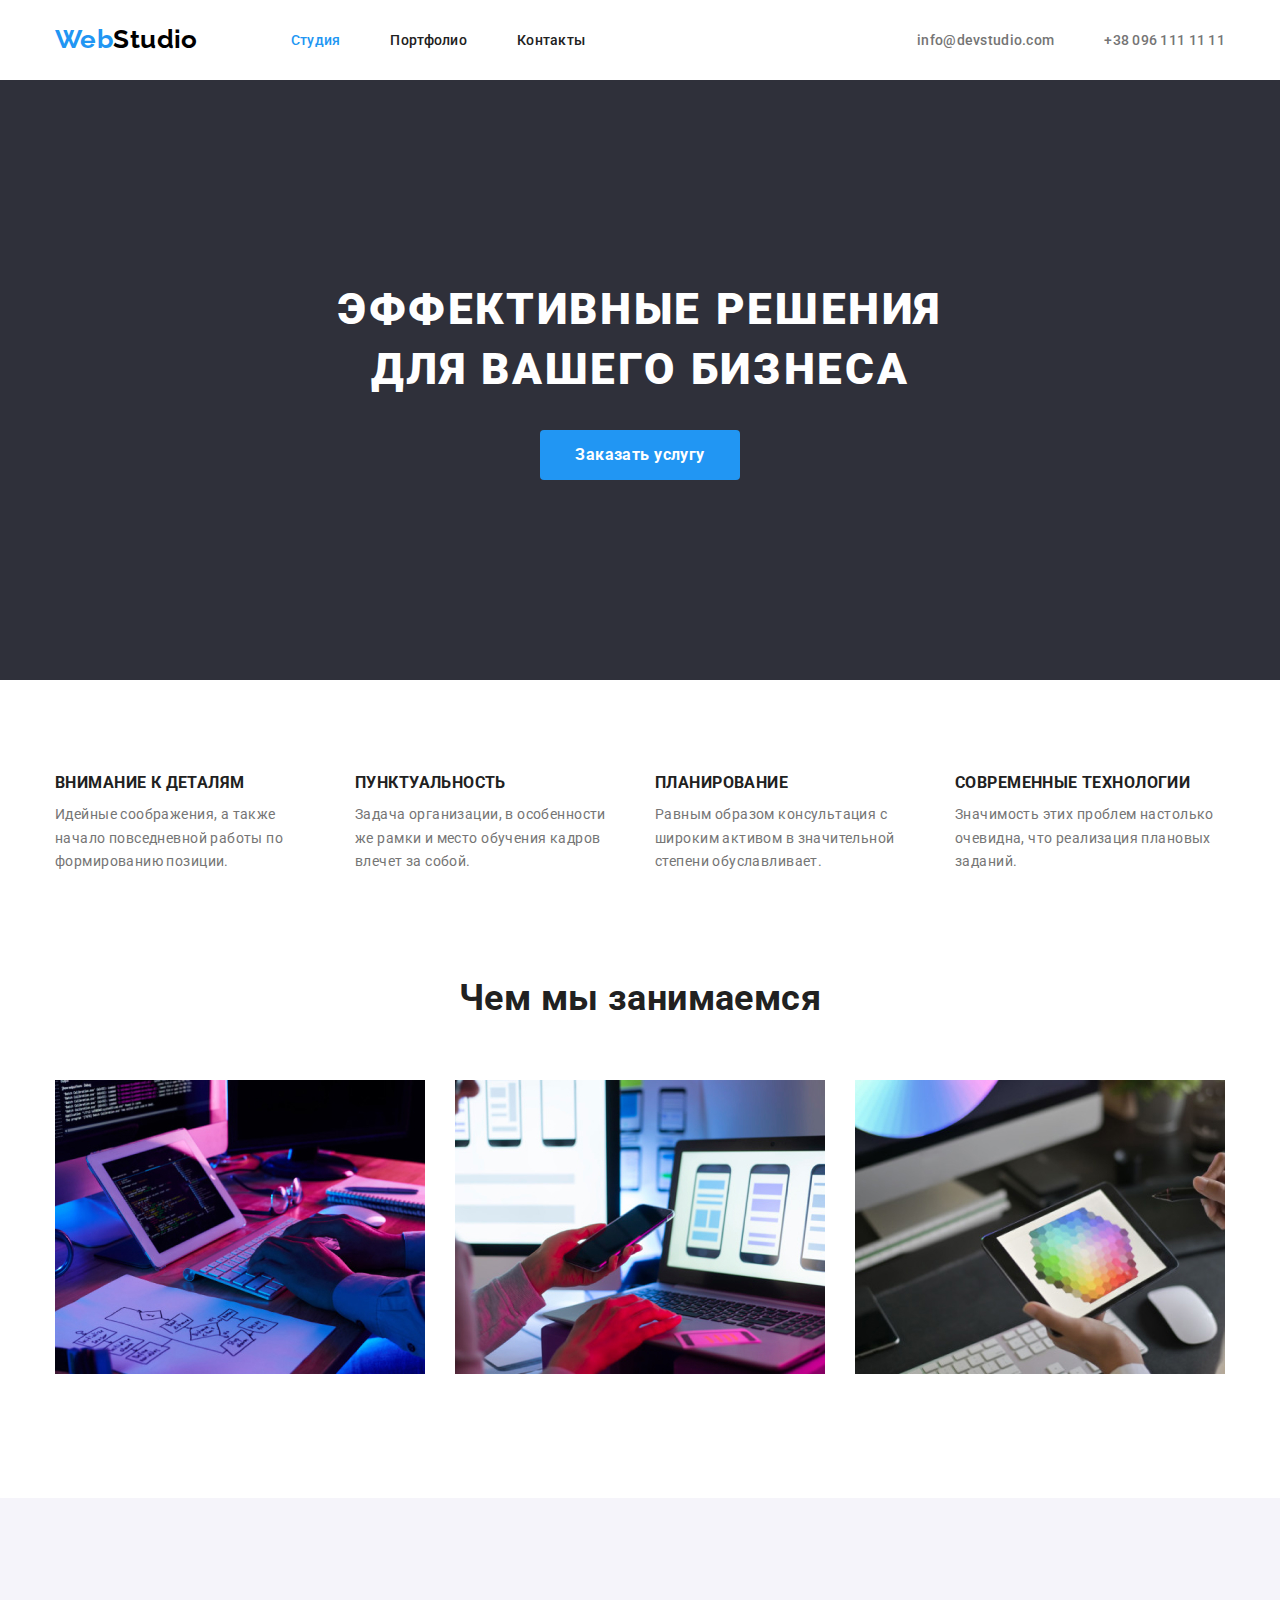
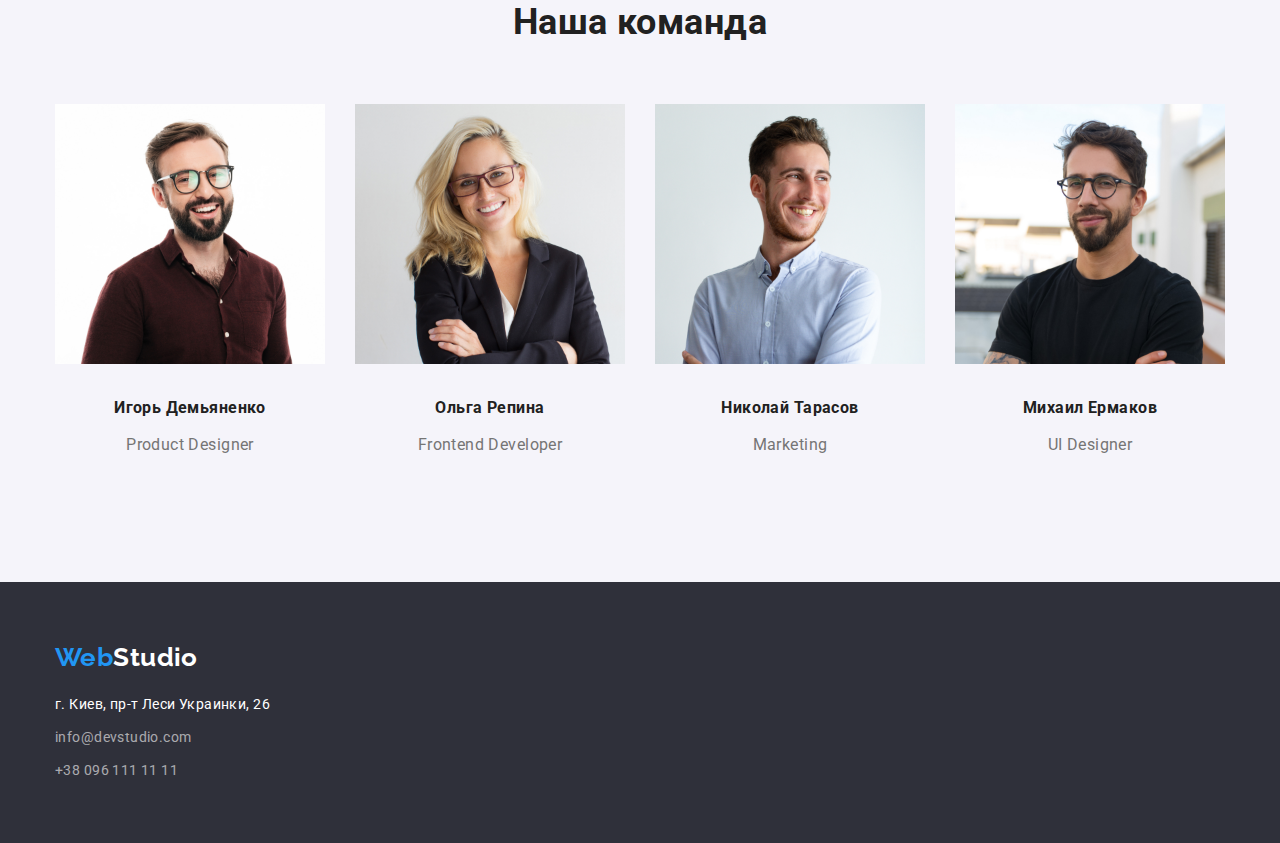
==== commit 073a0711: "bug fix" ====
--- a/index.html
+++ b/index.html
@@ -9,7 +9,7 @@
   <link
     href="https://fonts.googleapis.com/css2?family=Raleway:wght@700&amp;family=Roboto:wght@400;500;700;900&amp;display=fallback"
     rel="stylesheet" />
-  <link rel="stylesheet" href="./CSS/normalize.css" />
+  <link rel="stylesheet" href="css/normalize.css" />
   <link rel="stylesheet" href="css/style.css">
 </head>
 
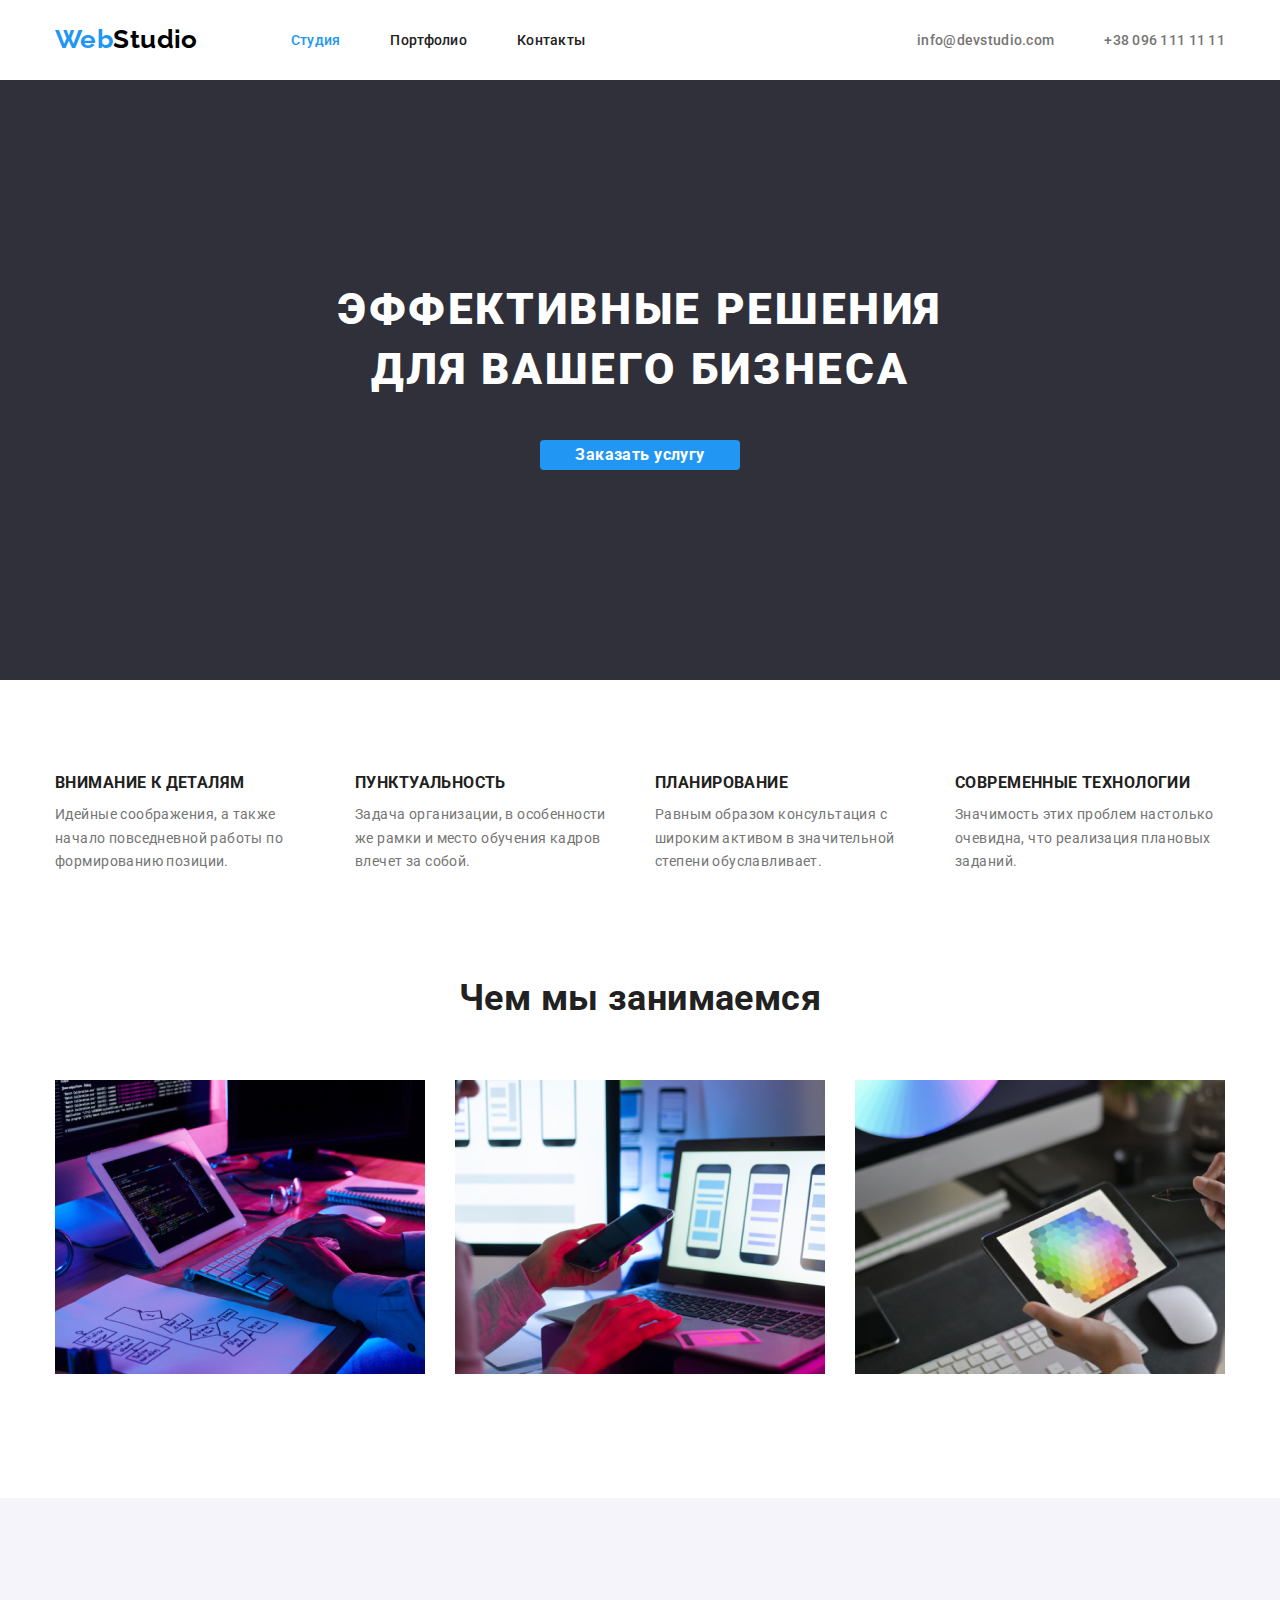
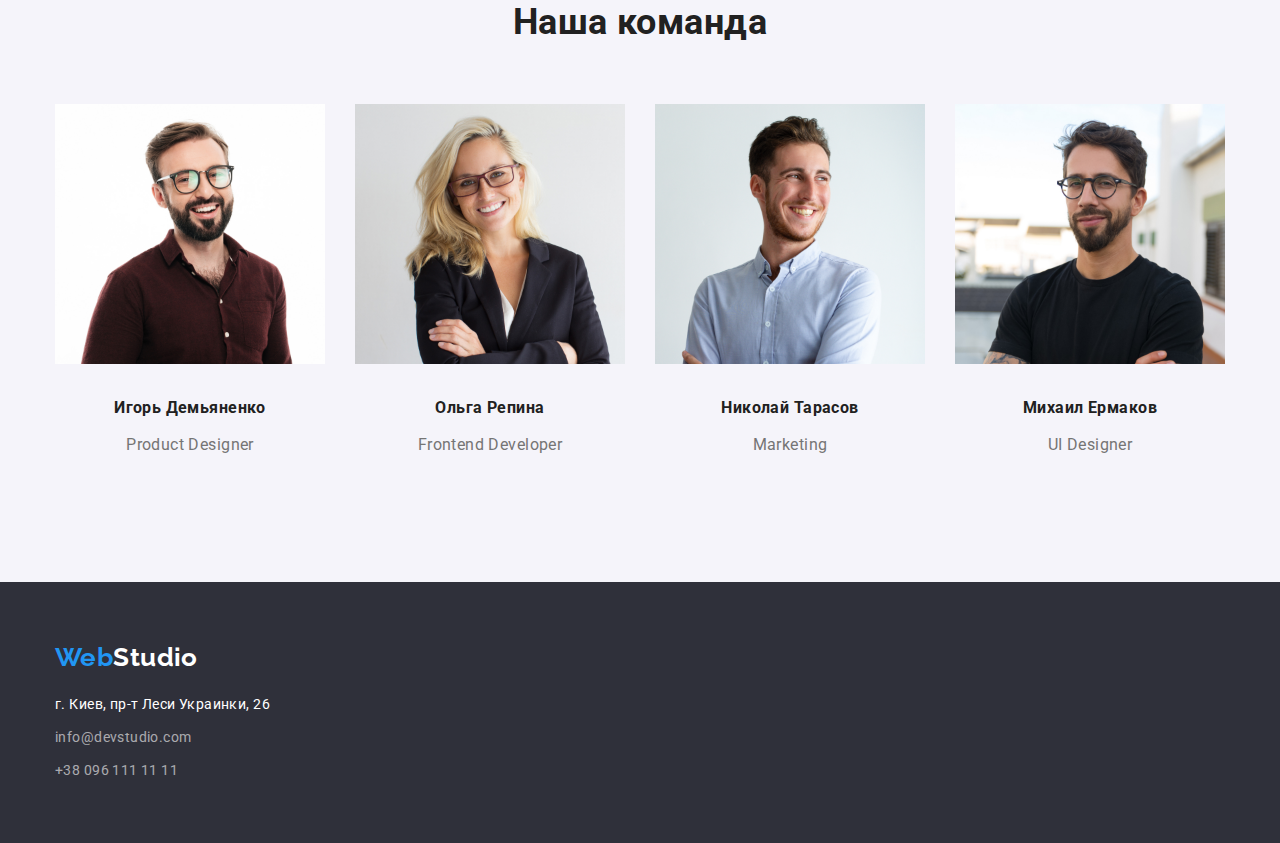
==== commit b255ee95: "minor fixes" ====
--- a/index.html
+++ b/index.html
@@ -28,7 +28,7 @@
           <li class="item">
             <a href="./portfolio.html" class="focused">Портфолио</a>
           </li>
-          <li class="main-menu item">
+          <li class="item">
             <a href="#contact" class="focused">Контакты</a>
           </li>
         </ul>
--- a/css/style.css
+++ b/css/style.css
@@ -133,18 +133,17 @@
   margin-left: auto;
 }
 
-.main-menu .item+.item {
+.main-menu .item + .item {
   margin-left: 50px;
 }
 
 .comcontent {
-  padding: 30px;
+  margin: 30px;
   text-align: center;
 }
 
 .name {
-  padding-bottom: 10px;
-
+  margin-bottom: 10px;
 }
 
 /* portfolio стр портфолио фильтры */
@@ -153,7 +152,7 @@
   justify-content: center;
 }
 
-.main-filters .item+.item {
+.main-filters .item + .item {
   margin-left: 8px;
 }
 
@@ -170,26 +169,17 @@
   padding-bottom: 60px;
 }
 
-/* 
-.logo {
-    margin-bottom: 20px; - смещает вверх логотип
-
-} */
-
 .header {
-  /* padding-top: 24px;
-    padding-bottom: 25px; */
   display: flex;
   align-items: center;
 }
 
 .minindented {
-  margin-bottom: 50px;
-}
-
+  padding-bottom: 50px;
+}
 
 li div.signature {
-  padding: 20px 24px;
+  margin: 20px 24px;
   text-align: left;
 }
 
@@ -280,7 +270,7 @@
 .button {
   display: inline-block;
   min-width: 200px;
-  padding: 10px 32px;
+  margin: 10px 32px;
   border-radius: 4px;
   border: none;
   font-weight: 700;
@@ -339,4 +329,8 @@
 .focused:hover,
 .focused:focus {
   color: var(--accent-color);
-}+}
+
+.border {
+  border-top: 1px solid #ececec;
+}
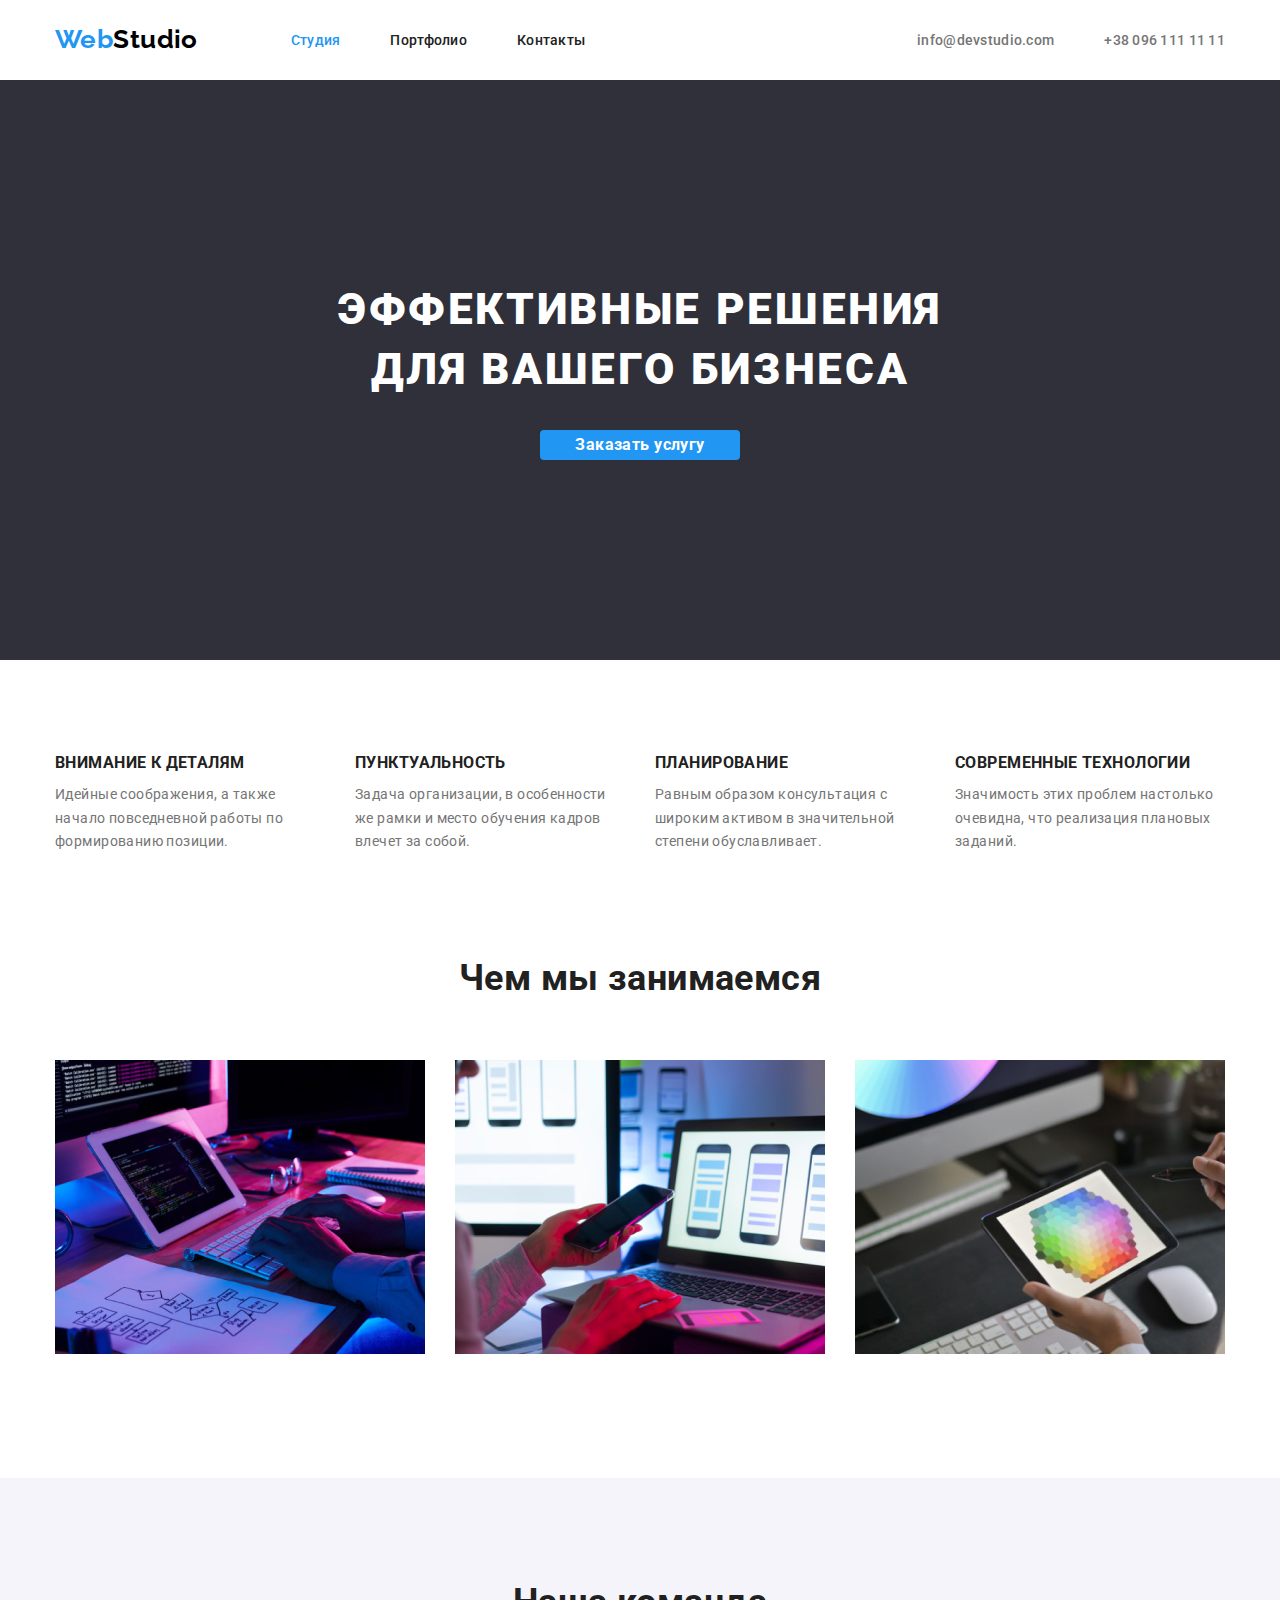
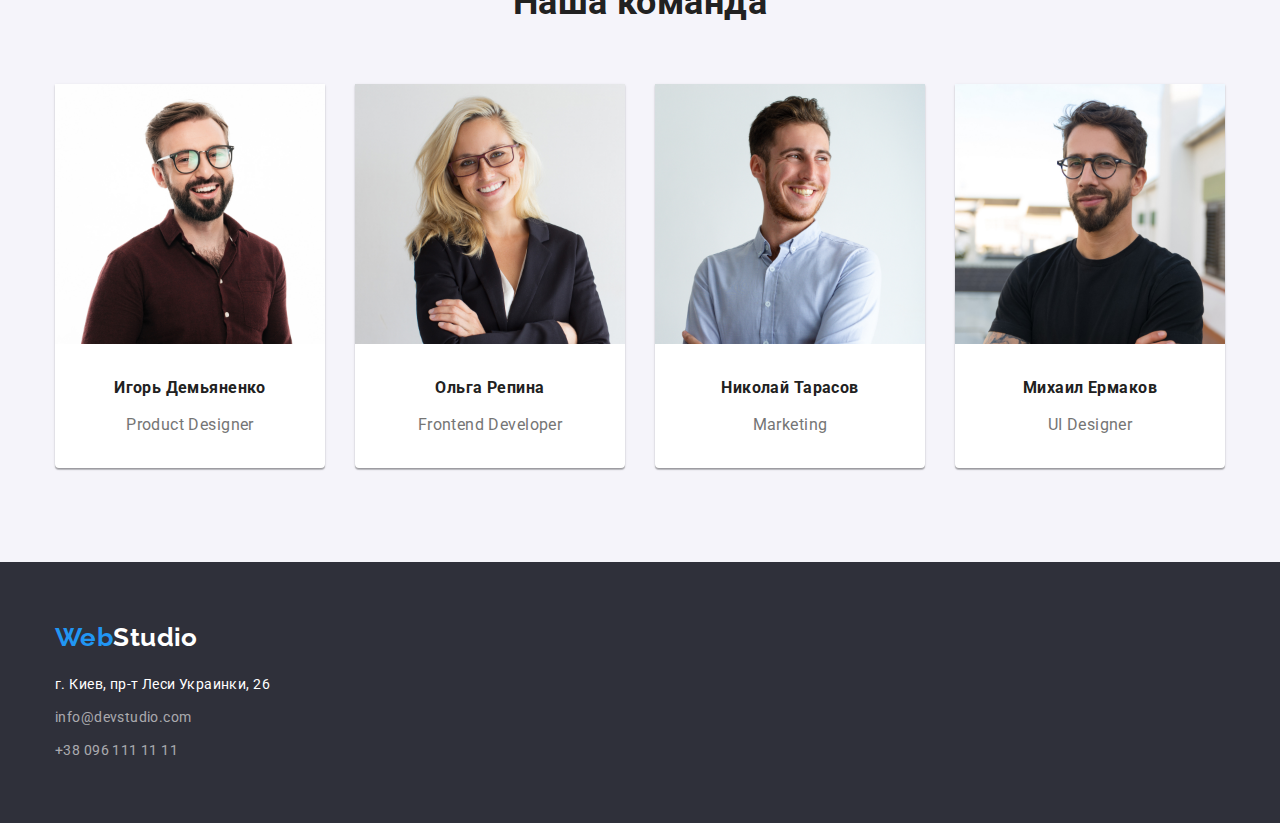
==== commit ec10e472: "minor fixes" ====
--- a/index.html
+++ b/index.html
@@ -14,14 +14,14 @@
 </head>
 
 <body>
-  <header>
+  <header class="header">
     <!-- шапка, навигация -->
-    <div class="nav-container">
-      <nav class="header">
+    <div class="container">
+      <nav class="flexnav">
         <p class="logo">
           <a href="#" class="focused"><span class="logo-blue">Web</span>Studio</a>
         </p>
-        <ul class="main-menu list">
+        <ul class="list main-menu">
           <li class="item">
             <a href="#" class="focused current">Студия</a>
           </li>
@@ -34,7 +34,7 @@
         </ul>
       </nav>
       <!-- шапка, контакты контакты не навигация!-->
-      <ul class="main-menu contact list">
+      <ul class="list main-menu contact">
         <li class="item">
           <a href="mailto:info@devstudio.com" class="focused contact-link">info@devstudio.com</a>
         </li>
@@ -48,36 +48,42 @@
   <main class="main-content">
     <!-- баннер -->
     <section class="maxindented picture-banner">
+      <div class="container container-banner">
+        <h1 class="order-title">Эффективные решения<br />для вашего бизнеса</h1>
+        <a href="#" class="button">Заказать услугу</a>
+      </div>
+    </section>
+    <!-- <section class="maxindented picture-banner">
       <div class="container-banner">
         <h1 class="order-title">Эффективные решения<br />для вашего бизнеса</h1>
         <a href="#" class="button">Заказать услугу</a>
       </div>
-    </section>
+    </section> -->
     <!--  особенности -->
     <section>
       <div class="container">
         <h2 class="features-title">Особенности</h2>
         <!-- скрыть элемент -->
         <ul class="list flexlist featureslist">
-          <li class="fourrowel featureselement">
+          <li class="fourrowel">
             <h3 class="features-uppercase">Внимание к деталям</h3>
             <p class="featurestext">
               Идейные соображения, а также начало повседневной работы по формированию позиции.
             </p>
           </li>
-          <li class="fourrowel featureselement">
+          <li class="fourrowel">
             <h3 class="features-uppercase">Пунктуальность</h3>
             <p class="featurestext">
               Задача организации, в особенности же рамки и место обучения кадров влечет за собой.
             </p>
           </li>
-          <li class="fourrowel featureselement">
+          <li class="fourrowel">
             <h3 class="features-uppercase">Планирование</h3>
             <p class="featurestext">
               Равным образом консультация с широким активом в значительной степени обуславливает.
             </p>
           </li>
-          <li class="fourrowel featureselement">
+          <li class="fourrowel">
             <h3 class="features-uppercase">Современные технологии</h3>
             <p class="featurestext">
               Значимость этих проблем настолько очевидна, что реализация плановых заданий.
@@ -90,14 +96,14 @@
     <section class="indented">
       <div class="container">
         <h2>Чем мы занимаемся</h2>
-        <ul class="list flexlist dolist">
-          <li class="flexelement doelement">
+        <ul class="list flexlist">
+          <li class="flexelement">
             <img src="./images/box1.jpg" alt="photo" width="370" class="img" />
           </li>
-          <li class="flexelement doelement">
+          <li class="flexelement">
             <img src="./images/box2.jpg" alt="photo" width="370" class="img" />
           </li>
-          <li class="flexelement doelement">
+          <li class="flexelement">
             <img src="./images/box3.jpg" alt="photo" width="370" class="img" />
           </li>
         </ul>
--- a/css/style.css
+++ b/css/style.css
@@ -77,6 +77,7 @@
 .fourrowel {
   width: calc((100% - 90px) / 4);
   margin-right: 30px;
+
 }
 
 .flexlist .fourrowel:last-child,
@@ -85,15 +86,18 @@
 }
 
 /* индивидуальные */
-
-.nav-container {
-  display: flex;
-  align-items: center;
-  margin-left: auto;
-  margin-right: auto;
-  padding-left: 15px;
-  padding-right: 15px;
-  width: 1200px;
+.comelement {
+  background-color: var(--opposite-text-color);
+  box-shadow: 0px 1px 3px rgba(0, 0, 0, 0.12),
+    0px 1px 1px rgba(0, 0, 0, 0.14),
+    0px 2px 1px rgba(0, 0, 0, 0.2);
+  border-radius: 0px 0px 4px 4px;
+}
+
+.portfolioelement {
+  background-color: var(--opposite-text-color);
+  border: 1px solid #EEEEEE;
+
 }
 
 .maxindented {
@@ -103,11 +107,8 @@
 }
 
 .container-banner {
-  /* align-items: center; */
-  /* max-width: 696px;  - если ставить текст уезжает влево*/
-  text-align: center;
-  padding-left: 15px;
-  padding-right: 15px;
+  max-width: 696px;
+  text-align: center;
 }
 
 .order-title {
@@ -133,7 +134,7 @@
   margin-left: auto;
 }
 
-.main-menu .item + .item {
+.main-menu .item+.item {
   margin-left: 50px;
 }
 
@@ -152,7 +153,7 @@
   justify-content: center;
 }
 
-.main-filters .item + .item {
+.main-filters .item+.item {
   margin-left: 8px;
 }
 
@@ -169,7 +170,12 @@
   padding-bottom: 60px;
 }
 
-.header {
+.header .container {
+  display: flex;
+  align-items: center;
+}
+
+.flexnav {
   display: flex;
   align-items: center;
 }
@@ -270,7 +276,6 @@
 .button {
   display: inline-block;
   min-width: 200px;
-  margin: 10px 32px;
   border-radius: 4px;
   border: none;
   font-weight: 700;
@@ -333,4 +338,4 @@
 
 .border {
   border-top: 1px solid #ececec;
-}
+}